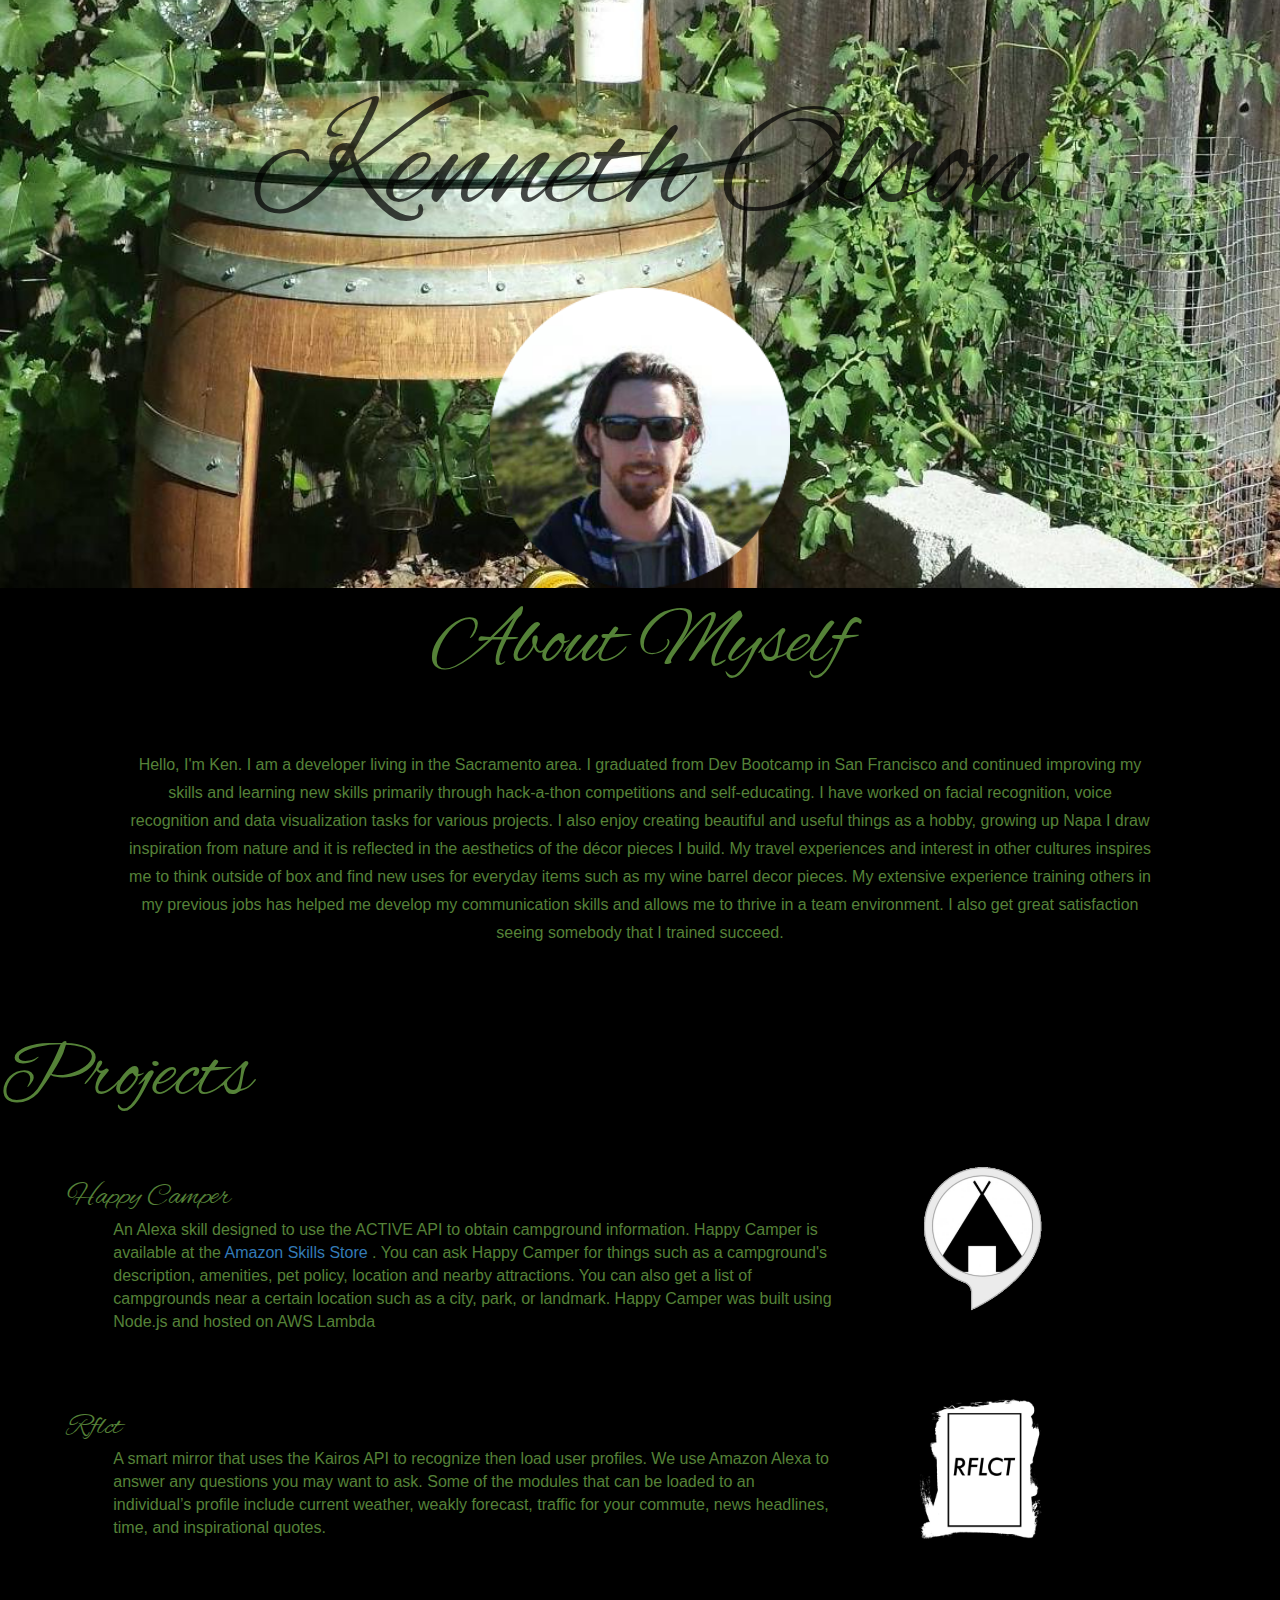
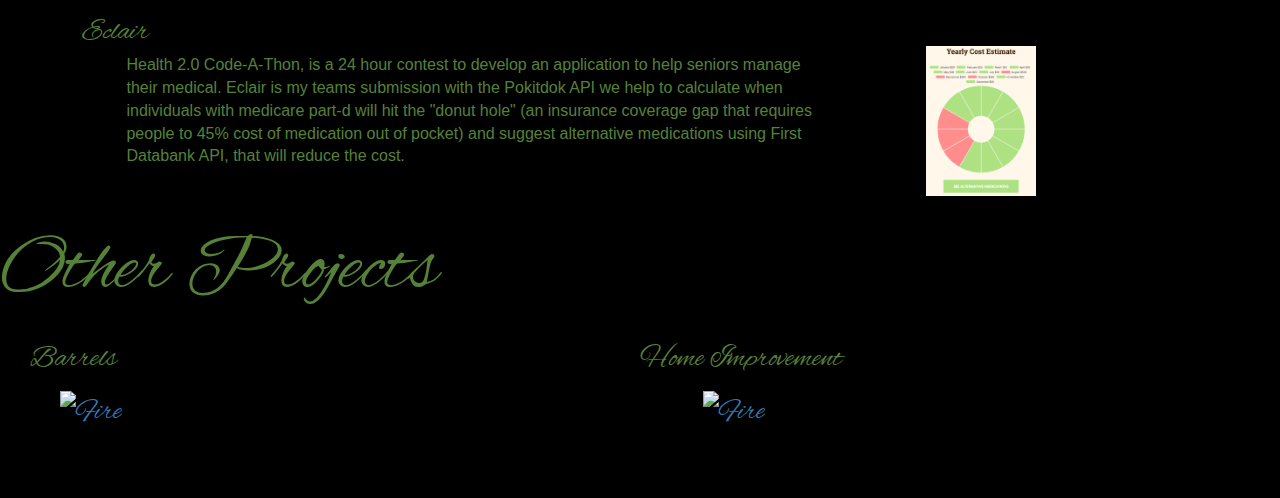
==== index.html @ 3ba0dfbc "initial commit" ====
<!doctype html>
<html lang="en">
<head>
<meta charset="UTF-8">
<title>Kenneth Olson</title>
<link rel="stylesheet" href="https://maxcdn.bootstrapcdn.com/bootstrap/3.3.7/css/bootstrap.min.css">
<link rel="stylesheet" type="text/css" href="style.css">
<link href="https://fonts.googleapis.com/css?family=Alex+Brush" rel="stylesheet">
</head>
<body>
  <div id="main">
    <div id="background-photo">
      <p id="name">Kenneth Olson</p>
      <img id="profile" src="images/profile.png", alt="profile">
    </div>
    <p id="about-me-title", class="title">About Myself</p>  
    <div id="about-me">
        <p>
          Hello, I'm Ken. I am a developer living in the Sacramento area. I graduated from Dev Bootcamp in San Francisco and continued improving my skills and learning new skills primarily through hack-a-thon competitions and self-educating. I have worked on facial recognition, voice recognition and data visualization tasks for various projects. I also enjoy creating beautiful and useful things as a hobby, growing up Napa I draw inspiration from nature and it is reflected in the aesthetics of the décor pieces I build. My travel experiences and interest in other cultures inspires me to think outside of box and find new uses for everyday items such as my wine barrel decor pieces. My extensive experience training others in my previous jobs has helped me develop my communication skills and allows me to thrive in a team environment. I also get great satisfaction seeing somebody that I trained succeed.
        </p>
    </div>
      <p id="projects-title" class="title">Projects<p>
    <div id="projects", class="container-fluid">
      
    
      <div id="happy-camper", class="row">
        
        <div id="happy-camper-summary", class="col-md-8">
        <p id="hc", class="project-name">Happy Camper</p>
          <p class="summary">          
            An Alexa skill designed to use the ACTIVE API to obtain campground information. Happy Camper is available at the <a href="https://www.amazon.com/Olsons-Happy-Camper/dp/B06XZVMS3X">Amazon Skills Store </a>. You can ask Happy Camper for things such as a campground's description, amenities, pet policy, location and nearby attractions. You can also get a list of campgrounds near a certain location such as a city, park, or landmark. Happy Camper was built using Node.js and hosted on AWS Lambda
          </p>
        </div>
        <div id="happy-camper-img", class="col-md-4">
          <a href="https://github.com/kennetholson/Happy-Camper"><img src="images/camper2.png", alt="Happy Camper", class="logo"></a>         
        </div>      
      </div>
      
      <div id="rflct", class="row">
        <div id="rflct-summary", class="col-md-8">
          <div id="rfl", class="project-name">Rflct</div>
          <p class="summary">       
            A smart mirror that uses the Kairos API to recognize then load user profiles. We use Amazon Alexa to answer any questions you may want to ask. Some of the modules that can be loaded to an individual’s profile include current weather, weakly forecast, traffic for your commute, news headlines, time, and inspirational quotes.</p>
        </div>
    
        <div id="rflct-img", class="col-md-4">  
          <a href="https://github.com/ChesterHub/RFLCTT"><img src="images/rflct.jpg", alt="rflct", class="logo"></a>
        </div>
      </div>    
      <div id="eclair">
        
        <div id="eclair-summary", class="col-md-8">
          <p id="ecl", class="project-name">Eclair</p>
          <p class="summary">
            Health 2.0 Code-A-Thon, is a 24 hour contest to develop an application to help seniors manage their medical. Eclair is my teams submission with the Pokitdok API we help to calculate when individuals with medicare part-d will hit the "donut hole" (an insurance coverage gap that requires people to 45% cost of medication out of pocket) and suggest alternative medications using First Databank API, that will reduce the cost.
          </p>
        </div>
        <div id="eclair-img", class="col-md-4">
          <a href="https://github.com/milliechan/eclair"><img src="images/eclair-chart.png", alt="rflct", class="logo"></a>
        </div>
      </div>  
    </div>
    <p id="other-stuff-title" class="title">Other Projects<p>
    <div id="other-stuff">  
      <div id="other-projects", class="container-fluid">
        <div id="barrel-decor", class="col-md-6 other-title">
          <div id="barrels-title">
            <p>Barrels</p>
          </div>  
          <div>
            <a href="barrels.html"><img src="images/decor/barrel4.JPG", alt="Fire", class="other-img"></a>
          </div>
        </div>
        <div id="home-improvement", class="col-md-6, other-title">
          <p>Home Improvement</p>
          <div id="fireplace">
            <a href="home-improvements.html"><img src="images/home-improvement/IMG_6049.JPG", alt="Fire", class="other-img"></a>
          </div>  
        </div>
      </div>
    </div>     
  </div>
     
</body>
</html>
---- style.css ----
html {
	height: 100%;
}

#main {
	margin: 0;
	background-color: black;
	color: #558238;
	font-size: 16px;
}

#background-photo {
	padding: 0;
	margin: 0;
	background: url("images/barrel.jpg");
	background-position: center;
    background-repeat: no-repeat;
    text-align: center;
    background-size: cover;

}

#name {
	font-family: Alex Brush, cursive;
	padding-top: 5%;
	padding-bottom: 4%
	text-align: center;
	color: rgba(0, 0, 0, 0.71);
	font-size: 150px;
}

#profile {
	height: 300px;
	width: 300px;
}

#about-me-title {
	text-align: center;
}

#about-me {
	text-align: center;
	line-height: 175%;
	padding-top: 3%;
	padding-bottom: 5%;
	padding-left: 10%;
	padding-right: 10%

}

.title {
	font-family: Alex Brush, cursive;
	font-size: 80px;
}

#projects {

	padding-left: 4%;
}

#happy-camper-summary {
	padding: 2.5%;
}

#rflct-summary {
	padding-top: 3%;
	padding: 2.5%;
}


#eclair-summary {
	 padding: 2.5%;
}

#eclair-img {
	padding-left: 4%;
	padding-top: 4%;

}

.logo {
	margin: 5%;
	height: 150px;
}

.project-name {
	margin: 0;
	font-family: Alex Brush, cursive;
	font-size: 30px;
}

.summary {
	padding-left: 6%
}

.other-title {
	margin: 0;
	font-family: Alex Brush, cursive;
	font-size: 30px;
}
.other-img {
	height: 300px;
	padding-left: 5%;
}

#other-projects {
	padding-bottom: 5%;
}
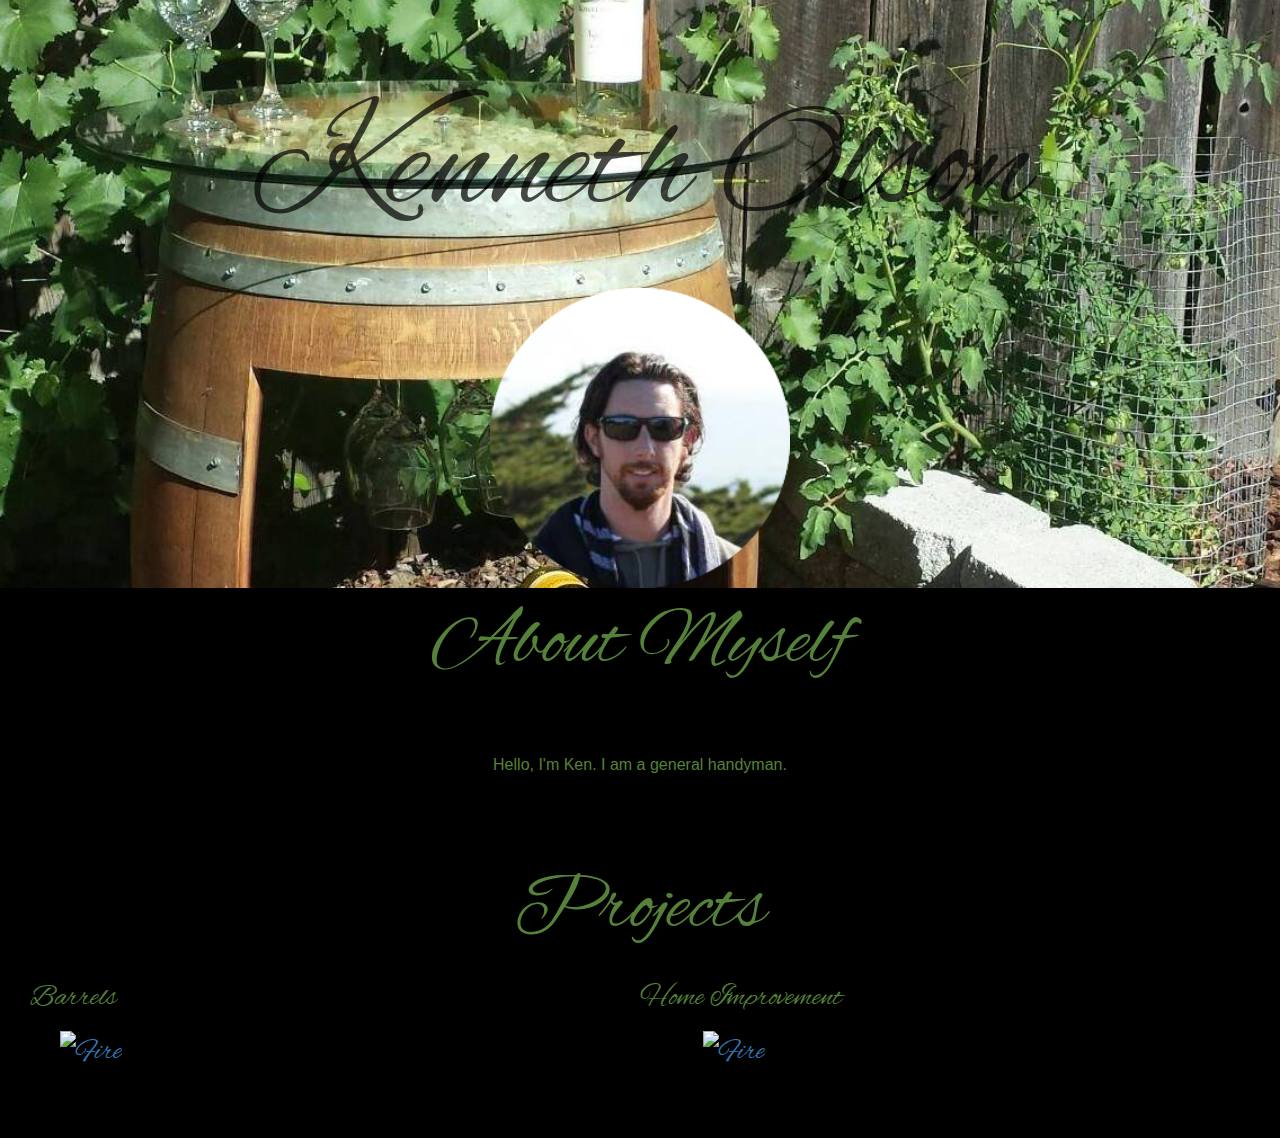
==== commit 06bff9e1: "removed unneccesary" ====
--- a/index.html
+++ b/index.html
@@ -17,51 +17,11 @@
     <p id="about-me-title", class="title">About Myself</p>  
     <div id="about-me">
         <p>
-          Hello, I'm Ken. I am a developer living in the Sacramento area. I graduated from Dev Bootcamp in San Francisco and continued improving my skills and learning new skills primarily through hack-a-thon competitions and self-educating. I have worked on facial recognition, voice recognition and data visualization tasks for various projects. I also enjoy creating beautiful and useful things as a hobby, growing up Napa I draw inspiration from nature and it is reflected in the aesthetics of the décor pieces I build. My travel experiences and interest in other cultures inspires me to think outside of box and find new uses for everyday items such as my wine barrel decor pieces. My extensive experience training others in my previous jobs has helped me develop my communication skills and allows me to thrive in a team environment. I also get great satisfaction seeing somebody that I trained succeed.
+          Hello, I'm Ken. I am a general handyman.
         </p>
     </div>
       <p id="projects-title" class="title">Projects<p>
-    <div id="projects", class="container-fluid">
-      
     
-      <div id="happy-camper", class="row">
-        
-        <div id="happy-camper-summary", class="col-md-8">
-        <p id="hc", class="project-name">Happy Camper</p>
-          <p class="summary">          
-            An Alexa skill designed to use the ACTIVE API to obtain campground information. Happy Camper is available at the <a href="https://www.amazon.com/Olsons-Happy-Camper/dp/B06XZVMS3X">Amazon Skills Store </a>. You can ask Happy Camper for things such as a campground's description, amenities, pet policy, location and nearby attractions. You can also get a list of campgrounds near a certain location such as a city, park, or landmark. Happy Camper was built using Node.js and hosted on AWS Lambda
-          </p>
-        </div>
-        <div id="happy-camper-img", class="col-md-4">
-          <a href="https://github.com/kennetholson/Happy-Camper"><img src="images/camper2.png", alt="Happy Camper", class="logo"></a>         
-        </div>      
-      </div>
-      
-      <div id="rflct", class="row">
-        <div id="rflct-summary", class="col-md-8">
-          <div id="rfl", class="project-name">Rflct</div>
-          <p class="summary">       
-            A smart mirror that uses the Kairos API to recognize then load user profiles. We use Amazon Alexa to answer any questions you may want to ask. Some of the modules that can be loaded to an individual’s profile include current weather, weakly forecast, traffic for your commute, news headlines, time, and inspirational quotes.</p>
-        </div>
-    
-        <div id="rflct-img", class="col-md-4">  
-          <a href="https://github.com/ChesterHub/RFLCTT"><img src="images/rflct.jpg", alt="rflct", class="logo"></a>
-        </div>
-      </div>    
-      <div id="eclair">
-        
-        <div id="eclair-summary", class="col-md-8">
-          <p id="ecl", class="project-name">Eclair</p>
-          <p class="summary">
-            Health 2.0 Code-A-Thon, is a 24 hour contest to develop an application to help seniors manage their medical. Eclair is my teams submission with the Pokitdok API we help to calculate when individuals with medicare part-d will hit the "donut hole" (an insurance coverage gap that requires people to 45% cost of medication out of pocket) and suggest alternative medications using First Databank API, that will reduce the cost.
-          </p>
-        </div>
-        <div id="eclair-img", class="col-md-4">
-          <a href="https://github.com/milliechan/eclair"><img src="images/eclair-chart.png", alt="rflct", class="logo"></a>
-        </div>
-      </div>  
-    </div>
-    <p id="other-stuff-title" class="title">Other Projects<p>
     <div id="other-stuff">  
       <div id="other-projects", class="container-fluid">
         <div id="barrel-decor", class="col-md-6 other-title">
--- a/style.css
+++ b/style.css
@@ -53,9 +53,8 @@
 	font-size: 80px;
 }
 
-#projects {
-
-	padding-left: 4%;
+#projects-title {
+	text-align: center;
 }
 
 #happy-camper-summary {
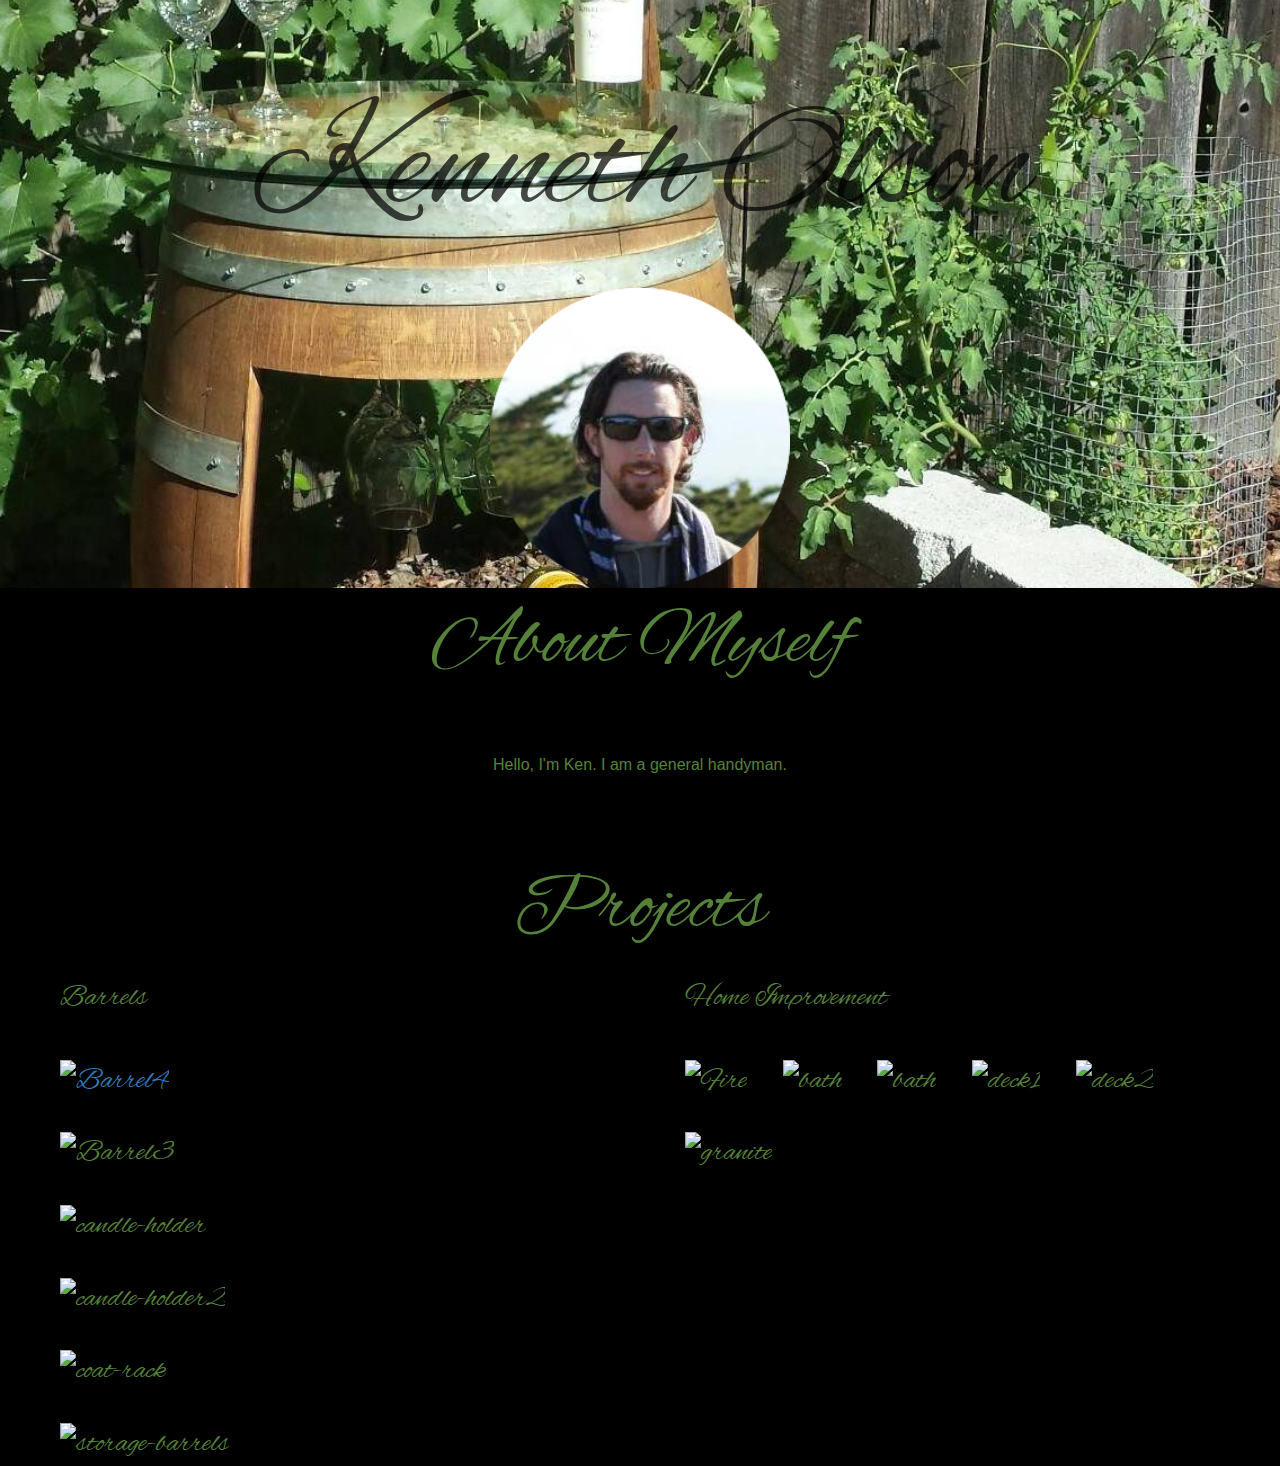
==== commit 59c40fee: "add more pictures for portfolio" ====
--- a/index.html
+++ b/index.html
@@ -10,34 +10,49 @@
 </head>
 <body>
   <div id="main">
+    
     <div id="background-photo">
       <p id="name">Kenneth Olson</p>
       <img id="profile" src="images/profile.png", alt="profile">
     </div>
+    
     <p id="about-me-title", class="title">About Myself</p>  
+    
     <div id="about-me">
         <p>
           Hello, I'm Ken. I am a general handyman.
         </p>
     </div>
-      <p id="projects-title" class="title">Projects<p>
+    
+      <p id="projects-title" class="title">Projects<p>   
     
     <div id="other-stuff">  
       <div id="other-projects", class="container-fluid">
-        <div id="barrel-decor", class="col-md-6 other-title">
+        <div id="barrel-decor", class="col-md-6 other-title">         
           <div id="barrels-title">
             <p>Barrels</p>
-          </div>  
+          </div>            
           <div>
-            <a href="barrels.html"><img src="images/decor/barrel4.JPG", alt="Fire", class="other-img"></a>
-          </div>
-        </div>
-        <div id="home-improvement", class="col-md-6, other-title">
-          <p>Home Improvement</p>
+            <a href="barrel4.html"><img src="images/decor/barrel4.JPG", alt="Barrel4", class="horizontal-img"></a></br>
+            <img src="images/decor/barrel3.JPG", alt="Barrel3", class="horizontal-img"></br>
+            <img src="images/decor/candle-holders.JPG", alt="candle-holder", class="horizontal-img"></br>
+            <img src="images/decor/candle_holders2.JPG", alt="candle-holder2", class="horizontal-img"></br>
+            <img src="images/decor/coat_rack.JPG", alt="coat-rack", class="horizontal-img"></br>
+            <img src="images/decor/storage-barrels.JPG", alt="storage-barrels", class="horizontal-img"></br>
+          </div>       
+        </div>        
+        <div id="home-improvement", class="col-md-6 other-title">        
+          <p id="home-title">Home Improvement</p>                  
           <div id="fireplace">
-            <a href="home-improvements.html"><img src="images/home-improvement/IMG_6049.JPG", alt="Fire", class="other-img"></a>
-          </div>  
-        </div>
+            <img src="images/home-improvement/IMG_6049.JPG", alt="Fire", class="horizontal-img">
+            <img src="images/home-improvement/bath.JPG", alt="bath", class="horizontal-img">
+            <img src="images/home-improvement/img_6087.JPG", alt="bath", class="horizontal-img">
+            <img src="images/home-improvement/deck1.JPG", alt="deck1", class="horizontal-img">
+            <img src="images/home-improvement/deck2.JPG", alt="deck2", class="horizontal-img">
+            <img src="images/home-improvement/img_6104.JPG", alt="granite", class="horizontal-img">
+
+          </div>          
+        </div>      
       </div>
     </div>     
   </div>
--- a/style.css
+++ b/style.css
@@ -57,26 +57,6 @@
 	text-align: center;
 }
 
-#happy-camper-summary {
-	padding: 2.5%;
-}
-
-#rflct-summary {
-	padding-top: 3%;
-	padding: 2.5%;
-}
-
-
-#eclair-summary {
-	 padding: 2.5%;
-}
-
-#eclair-img {
-	padding-left: 4%;
-	padding-top: 4%;
-
-}
-
 .logo {
 	margin: 5%;
 	height: 150px;
@@ -97,11 +77,19 @@
 	font-family: Alex Brush, cursive;
 	font-size: 30px;
 }
-.other-img {
-	height: 300px;
+.horizontal-img {
+	height: 350px;
+	width: 500px;
+	padding-left: 5%;
+	padding-top: 5%;
+}
+
+ 
+
+#barrels-title {
 	padding-left: 5%;
 }
 
-#other-projects {
-	padding-bottom: 5%;
-} 
+#home-title {
+	padding-left: 5%;
+}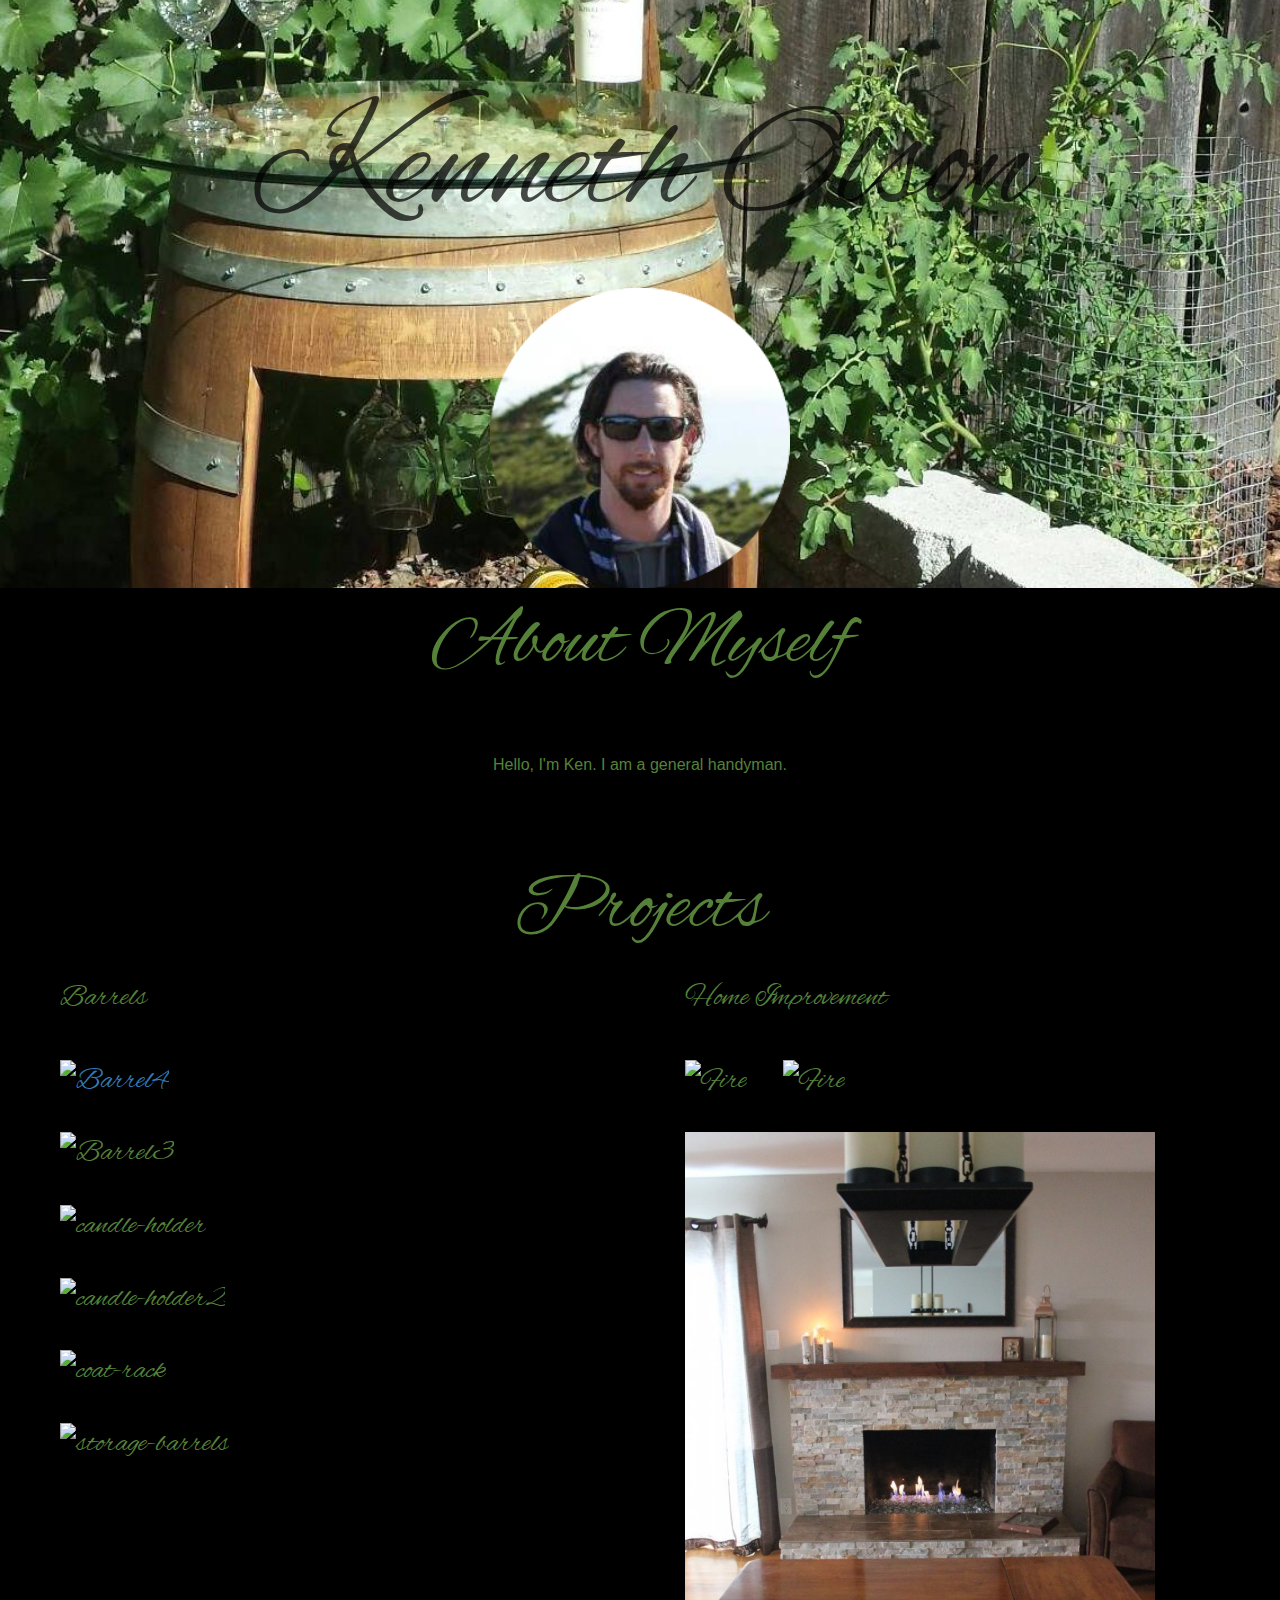
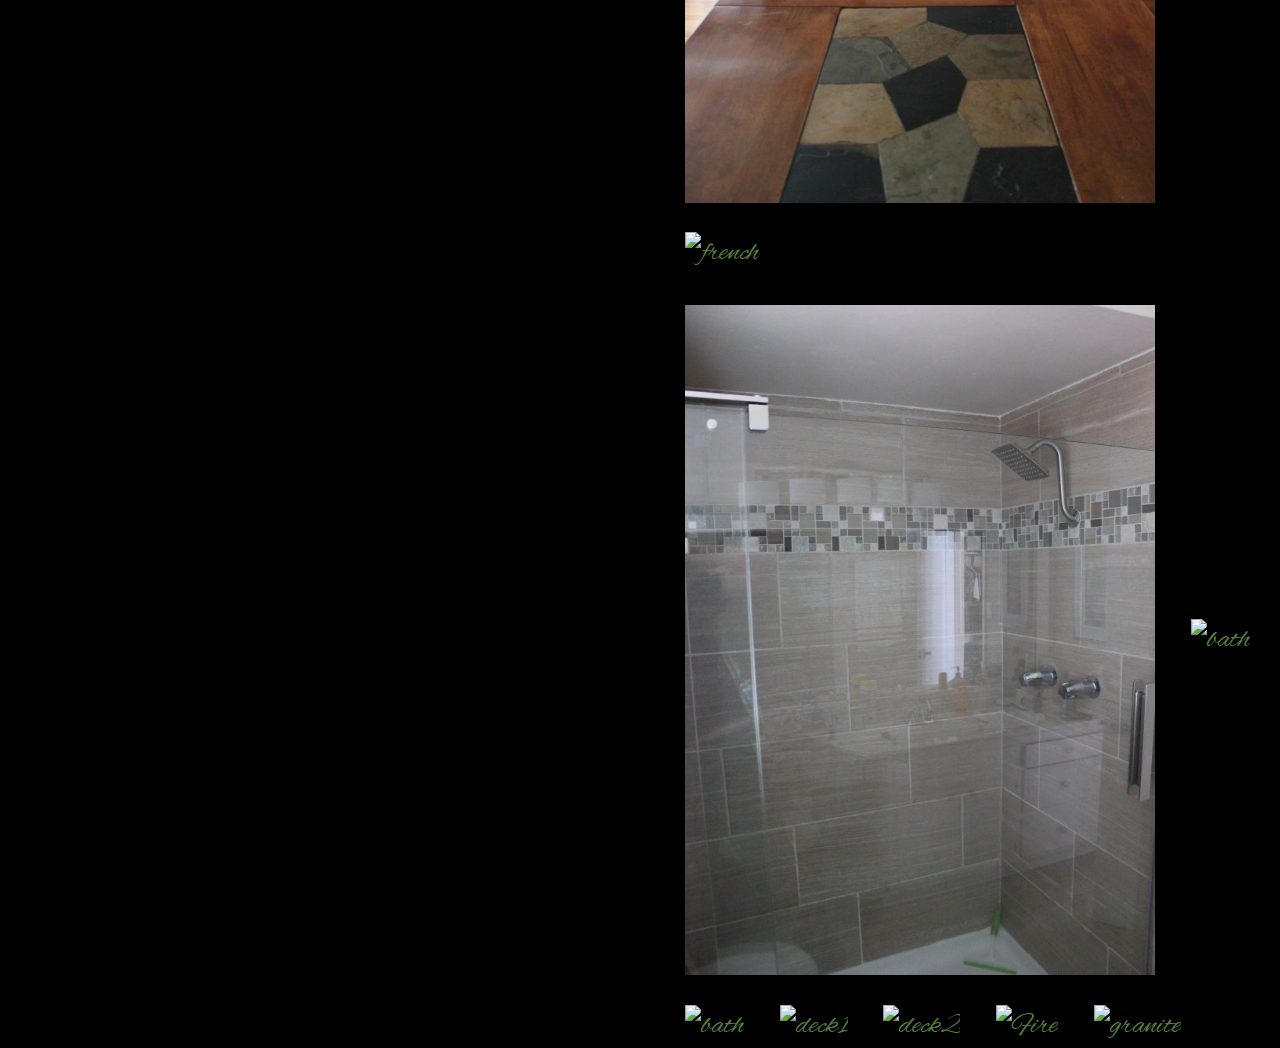
==== commit d9a57324: "add more" ====
--- a/index.html
+++ b/index.html
@@ -45,10 +45,15 @@
           <p id="home-title">Home Improvement</p>                  
           <div id="fireplace">
             <img src="images/home-improvement/IMG_6049.JPG", alt="Fire", class="horizontal-img">
+            <img src="images/home-improvement/fireplace.JPG", alt="Fire", class="vertical-img">
+            <img src="images/home-improvement/fireplace2.JPG", alt="Fire", class="vertical-img">
+            <img src="images/home-improvement/french.JPG", alt="french", class="vertical-img">
+            <img src="images/home-improvement/shower.JPG", alt="shower", class="vertical-img">
             <img src="images/home-improvement/bath.JPG", alt="bath", class="horizontal-img">
             <img src="images/home-improvement/img_6087.JPG", alt="bath", class="horizontal-img">
             <img src="images/home-improvement/deck1.JPG", alt="deck1", class="horizontal-img">
             <img src="images/home-improvement/deck2.JPG", alt="deck2", class="horizontal-img">
+            <img src="images/home-improvement/SideDeck.JPG", alt="Fire", class="vertical-img">
             <img src="images/home-improvement/img_6104.JPG", alt="granite", class="horizontal-img">
 
           </div>          
--- a/style.css
+++ b/style.css
@@ -83,7 +83,12 @@
 	padding-left: 5%;
 	padding-top: 5%;
 }
-
+.vertical-img {
+	height: 700px;
+	width: 500px;
+	padding-left: 5%;
+	padding-top: 5%;
+}
  
 
 #barrels-title {
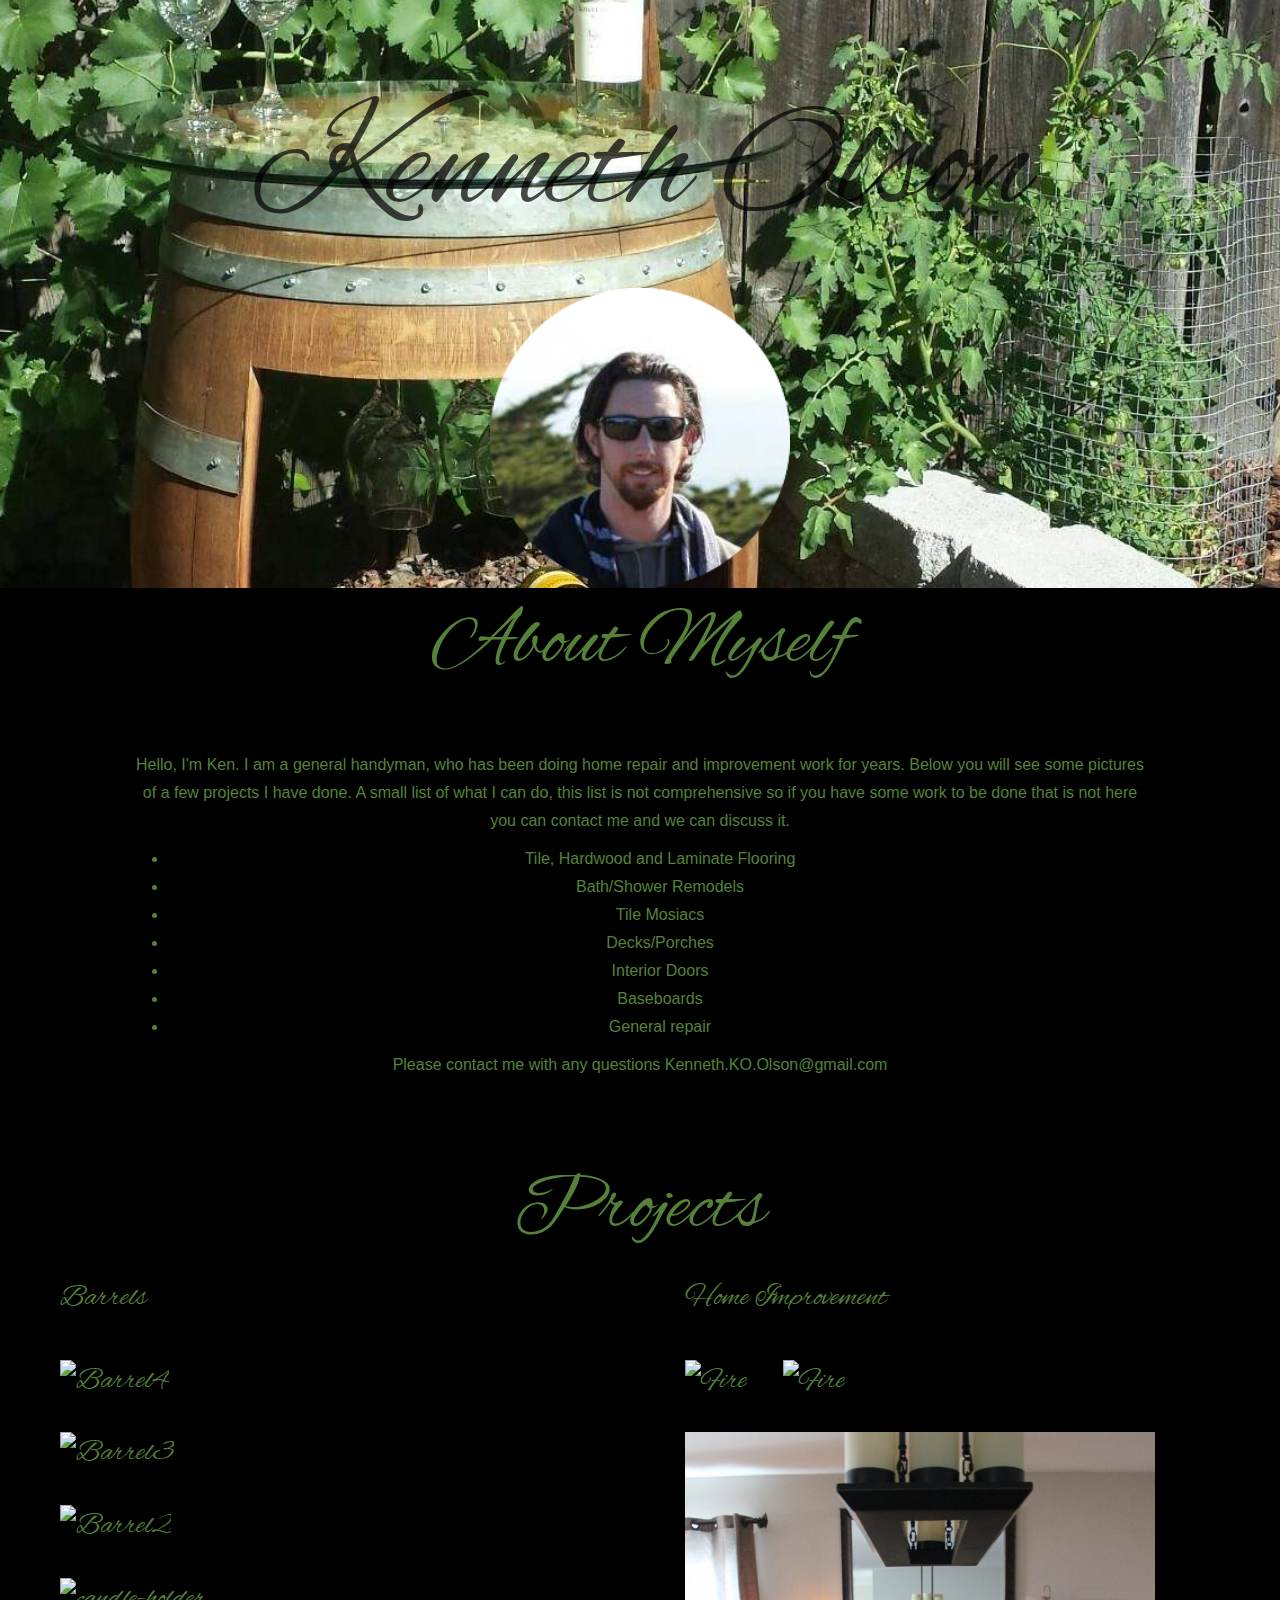
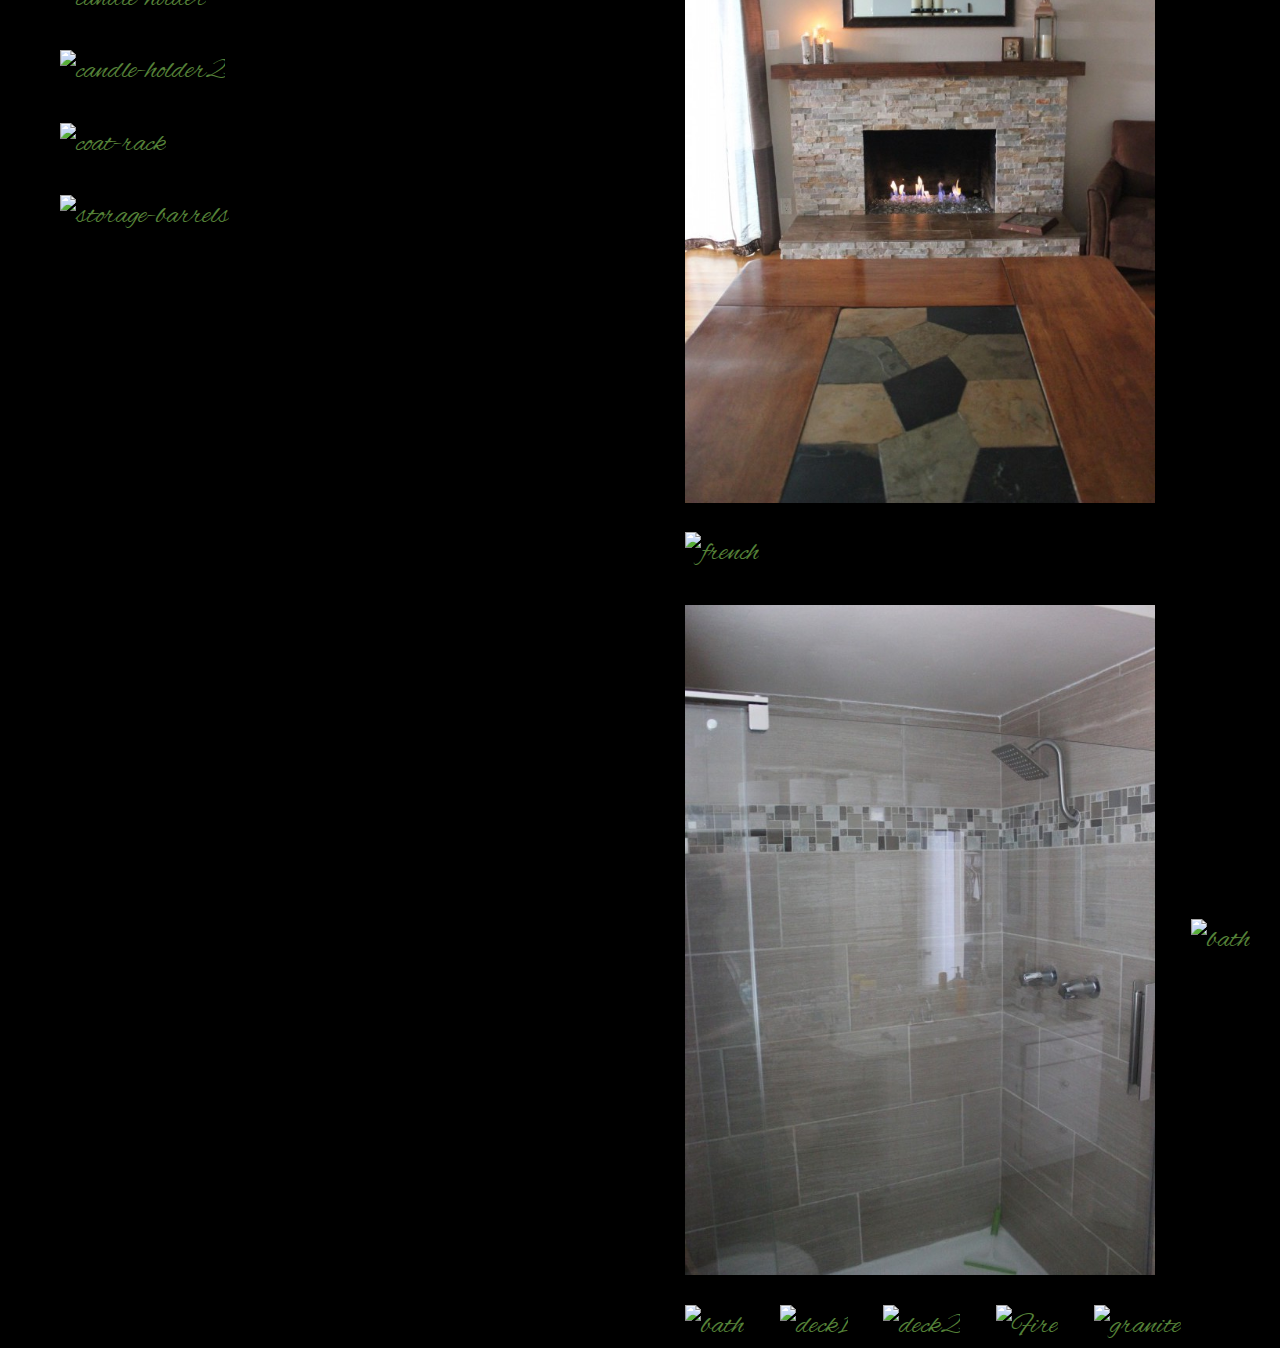
==== commit 894750a8: "update about myself" ====
--- a/index.html
+++ b/index.html
@@ -20,8 +20,18 @@
     
     <div id="about-me">
         <p>
-          Hello, I'm Ken. I am a general handyman.
+          Hello, I'm Ken. I am a general handyman, who has been doing home repair and improvement work for years. Below you will see some pictures of a few projects I have done. A small list of what I can do, this list is not comprehensive so if you have some work to be done that is not here you can contact me and we can discuss it.
         </p>
+        <ul>
+          <li>Tile, Hardwood and Laminate Flooring</li>
+          <li>Bath/Shower Remodels</li>
+          <li>Tile Mosiacs</li>
+          <li>Decks/Porches</li>
+          <li>Interior Doors</li>
+          <li>Baseboards</li>
+          <li>General repair</li>
+        </ul>
+        <p>Please contact me with any questions Kenneth.KO.Olson@gmail.com</p>
     </div>
     
       <p id="projects-title" class="title">Projects<p>   
@@ -33,8 +43,9 @@
             <p>Barrels</p>
           </div>            
           <div>
-            <a href="barrel4.html"><img src="images/decor/barrel4.JPG", alt="Barrel4", class="horizontal-img"></a></br>
+            <img src="images/decor/barrel4.JPG", alt="Barrel4", class="horizontal-img"></a></br>
             <img src="images/decor/barrel3.JPG", alt="Barrel3", class="horizontal-img"></br>
+            <img src="images/decor/barrel2.JPG", alt="Barrel2", class="vertical-img"></a></br>
             <img src="images/decor/candle-holders.JPG", alt="candle-holder", class="horizontal-img"></br>
             <img src="images/decor/candle_holders2.JPG", alt="candle-holder2", class="horizontal-img"></br>
             <img src="images/decor/coat_rack.JPG", alt="coat-rack", class="horizontal-img"></br>
